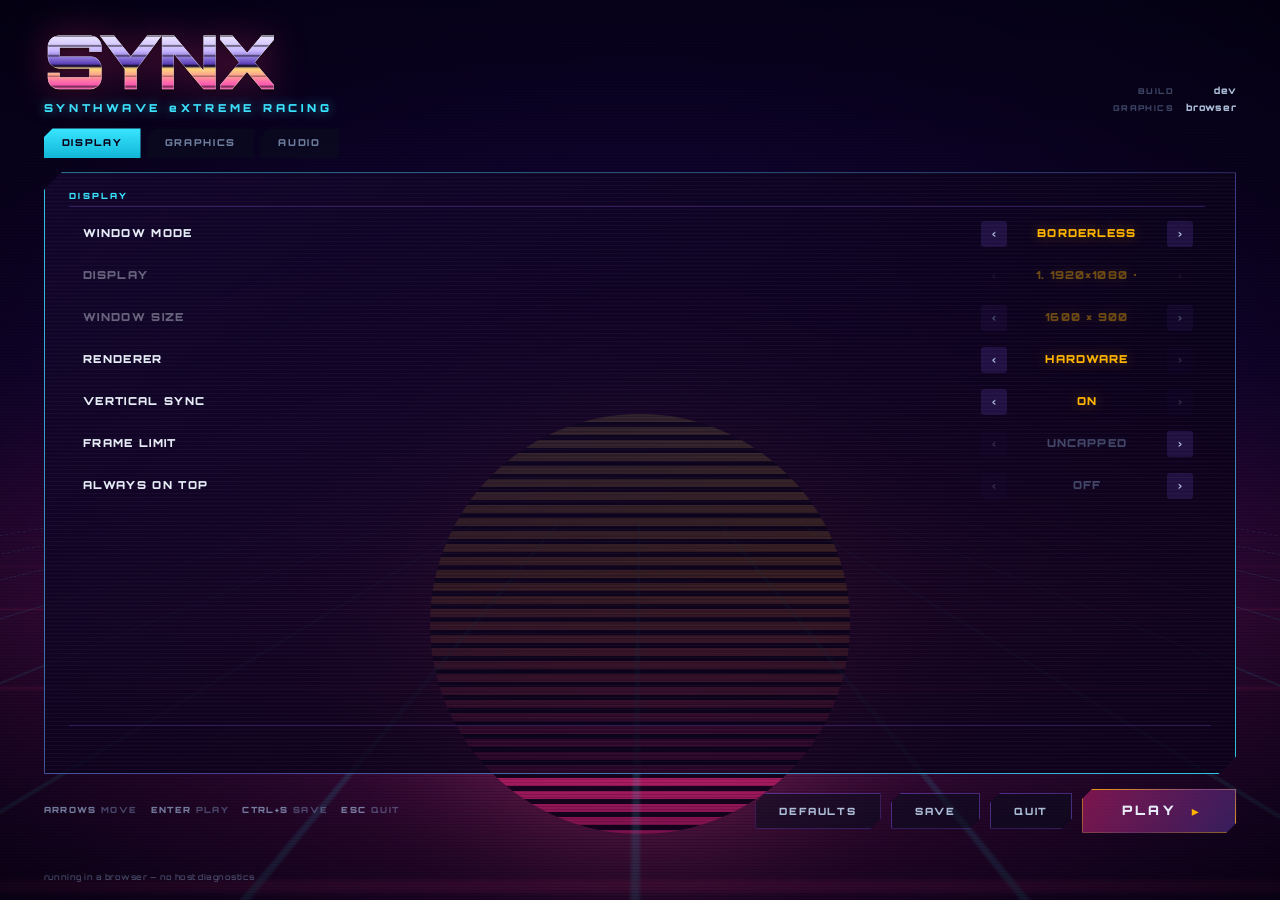
==== web/launcher.html @ 08a73512 "Add launcher HTML file for SYNX game with initial layout and styles" ====
<!DOCTYPE html>
<html lang="en">
<head>
<meta charset="utf-8">
<meta name="viewport" content="width=device-width,initial-scale=1">
<title>SYNX</title>
<!-- The launcher shares the game's fonts and its design tokens, and nothing
     else. style.css is 3,500 lines of in-game interface; loading it here would
     be loading the pause card and the story hub to draw a dialogue. The
     tokens it needs are duplicated at the top of launcher.css, deliberately
     and with a note saying so.

     THE TYPEFACE IS LOCAL. The game installs Orbitron out of the 56 MB asset
     pack at load, which is the right trade for the game and the wrong one for
     a launcher that has to be on screen instantly. The two faces are 35 KB
     between them, so they sit in web/fonts/ and are declared in launcher.css.
     Nothing here touches the network: a desktop game whose settings screen
     needs Google Fonts is a settings screen that does not open on a machine
     with no connection. -->
<link rel="stylesheet" href="css/launcher.css">
<link rel="icon" href="favicon.png">
</head>
<body>
<!-- The sunset behind everything: the game's own horizon, drawn in CSS so the
     launcher costs no GPU context of its own. A launcher that spins up WebGL
     to draw its background is a launcher that fails on exactly the machines
     whose owner came here to switch to the software renderer. -->
<div id="sky" aria-hidden="true">
  <i class="sun"></i>
  <i class="grid"></i>
  <i class="haze"></i>
</div>

<main id="shell">
  <header id="head">
    <div class="brand">
      <h1 class="synx-chrome">SYNX</h1>
      <p class="tag">SYNTHWAVE&nbsp;eXTREME&nbsp;RACING</p>
    </div>
    <div class="build">
      <span>BUILD</span><b id="version">—</b>
      <span>GRAPHICS</span><b id="graphics">—</b>
    </div>
  </header>

  <nav id="tabs" role="tablist" aria-label="Launcher sections"></nav>

  <!-- SHOWN ONLY WHEN SOMETHING IS WRONG.
       A launcher that always carries a diagnostics band trains the player to
       ignore it, and the one time it matters it is furniture. This is hidden
       unless a previous run left a report or this one hit a problem. -->
  <section id="alert" hidden>
    <div class="alert-head">
      <b id="alertTitle">THE LAST RUN DID NOT FINISH</b>
      <span id="alertPath"></span>
    </div>
    <p id="alertBody"></p>
    <div class="alert-acts">
      <button type="button" id="alertOpen" class="ui-btn synx-cut">OPEN THE REPORT</button>
      <button type="button" id="alertDismiss" class="ui-btn synx-cut">DISMISS</button>
    </div>
  </section>

  <section id="panel" class="synx-cut">
    <div id="rows"></div>
    <p id="hint" role="status" aria-live="polite"></p>
  </section>

  <footer id="foot">
    <!-- The left of the footer is a legend, not a control. There is no "skip
         this screen" any more: this IS the graphics screen, the game has no
         other, and a checkbox that hides the only way to reach it is a
         checkbox that strands the player who ticks it. -->
    <p id="legend">
      <b>ARROWS</b> MOVE &nbsp; <b>ENTER</b> PLAY &nbsp; <b>CTRL+S</b> SAVE &nbsp; <b>ESC</b> QUIT
    </p>
    <div class="acts">
      <button type="button" id="reset" class="ui-btn synx-cut">DEFAULTS</button>
      <button type="button" id="save" class="ui-btn synx-cut">SAVE</button>
      <button type="button" id="quit" class="ui-btn synx-cut">QUIT</button>
      <button type="button" id="play" class="ui-btn primary synx-cut">
        <b>PLAY</b><span aria-hidden="true">▸</span>
      </button>
    </div>
  </footer>

  <p id="note"></p>
  <p id="diag"></p>
</main>

<!-- The rows themselves. Shared with the in-game options screen so the two
     cannot disagree about what a setting is called or what it defaults to. -->
<script src="js/settings.js"></script>
<script src="js/launcher.js"></script>
</body>
</html>
---- web/css/launcher.css ----
/* SYNX — the launcher.
 *
 * The screen in front of the game: display, renderer, graphics and audio, set
 * before the window exists because three of them cannot honestly be set after
 * it does (see src-tauri/src/launcher.rs).
 *
 * WHY THIS FILE DUPLICATES THE TOKENS
 *
 * The palette, the type scale and the two motion curves below are copied from
 * css/style.css rather than imported from it. That is deliberate: style.css is
 * three and a half thousand lines of IN-GAME interface - the pause card, the
 * story hub, the multiplayer lobby - and none of it is on this screen. Loading
 * it to draw a dialogue would mean parsing all of it, and the launcher's whole
 * job is to be up instantly on a machine that may be about to tell us it
 * cannot render.
 *
 * The duplication is a dozen custom properties and it is one-directional:
 * style.css is the original, this is the copy, and if they ever disagree the
 * game is right. Anything more than tokens belongs in one file or the other,
 * not both.
 */

/* The typeface, straight off disk. See the note in launcher.html: the game
   installs these from the asset pack, which this screen must not wait for. */
@font-face {
  font-family: "Orbitron";
  font-style: normal;
  font-weight: 600;
  font-display: block;
  src: url("../fonts/Orbitron-600.ttf") format("truetype");
}
@font-face {
  font-family: "Orbitron";
  font-style: normal;
  font-weight: 900;
  font-display: block;
  src: url("../fonts/Orbitron-900.ttf") format("truetype");
}

:root {
  --pink: #ff2e88;
  --cyan: #39e6ff;
  --amber: #ffb400;
  --violet: #8b5cf6;
  --bg: #05000f;

  --ink-key: rgba(238, 246, 255, .96);
  --ink-body: rgba(206, 228, 255, .82);
  --ink-mute: rgba(176, 204, 240, .60);
  --ink-faint: rgba(150, 180, 222, .38);

  /* One curve for what responds to the player, one for what arrives on its
     own, at three speeds. Same values as the game, for the same reason: two
     things appearing side by side at different rates read as one being slow. */
  --ease: cubic-bezier(.22, .72, .18, 1);
  --ease-out: cubic-bezier(.16, .86, .25, 1);
  --t-fast: 120ms;
  --t-base: 200ms;
  --t-slow: 420ms;

  --font: "Orbitron", "Segoe UI", system-ui, -apple-system, sans-serif;
  --glass: rgba(10, 2, 26, .82);
  --glass-hi: rgba(19, 6, 44, .92);
  --cut: 14px;
}

* { box-sizing: border-box; }

html, body {
  margin: 0;
  height: 100%;
  overflow: hidden;
  background: var(--bg);
  color: var(--ink-key);
  font-family: var(--font);
  /* A launcher is a dialogue, not a document. Nothing here is text to select
     and nothing is a drag handle, and a webview that lets you rubber-band a
     selection across a game's front end looks like a web page in a window -
     which is the one impression this screen exists to avoid. */
  user-select: none;
  -webkit-user-select: none;
  cursor: default;
}

/* ------------------------------------------------------------------ sky --
   The game's own horizon, in CSS. See the note in launcher.html: this screen
   must not create a GPU context, because the player who most needs it is the
   one whose driver cannot give them one. */
#sky { position: fixed; inset: 0; overflow: hidden; z-index: 0; }
#sky::before {
  content: "";
  position: absolute;
  inset: 0;
  background:
    radial-gradient(120% 88% at 50% 78%, rgba(255, 46, 136, .20), transparent 60%),
    linear-gradient(180deg, #0a0326 0%, #17053a 42%, #3d0b47 68%, #120329 100%);
}
#sky .sun {
  position: absolute;
  left: 50%;
  top: 46%;
  width: min(52vh, 420px);
  aspect-ratio: 1;
  margin-left: calc(min(52vh, 420px) / -2);
  border-radius: 50%;
  background:
    repeating-linear-gradient(180deg, transparent 0 8px, rgba(10, 2, 26, .92) 8px 13px),
    linear-gradient(180deg, #ffd977 0%, #ff9a3c 38%, #ff2e88 78%, #b3186b 100%);
  filter: blur(.3px) drop-shadow(0 0 70px rgba(255, 90, 150, .42));
  opacity: .92;
}
/* The deck. A perspective grid rather than a flat one - the horizon is the
   subject of the whole game and a square grid says "web page". */
#sky .grid {
  position: absolute;
  left: -50%;
  right: -50%;
  top: 58%;
  bottom: -20%;
  background:
    repeating-linear-gradient(90deg, transparent 0 78px, rgba(57, 230, 255, .30) 78px 80px),
    repeating-linear-gradient(0deg, transparent 0 54px, rgba(255, 46, 136, .26) 54px 56px);
  transform: perspective(340px) rotateX(74deg);
  transform-origin: 50% 0;
  opacity: .55;
  animation: deck 3.4s linear infinite;
}
@keyframes deck { to { background-position: 0 56px, 0 56px; } }
#sky .haze {
  position: absolute;
  inset: 0;
  background:
    repeating-linear-gradient(0deg, rgba(0, 0, 0, .17) 0 1px, transparent 1px 3px),
    radial-gradient(ellipse at 50% 50%, transparent 34%, rgba(2, 0, 10, .70) 100%);
}
@media (prefers-reduced-motion: reduce) {
  #sky .grid { animation: none; }
}

/* ---------------------------------------------------------------- shell -- */
#shell {
  position: relative;
  z-index: 1;
  display: grid;
  grid-template-rows: auto auto minmax(0, 1fr) auto auto;
  gap: clamp(10px, 1.6vh, 18px);
  height: 100%;
  padding: clamp(18px, 3vh, 30px) clamp(22px, 3.4vw, 44px) clamp(14px, 2vh, 22px);
  /* The whole screen arrives once, on the game's slow curve, rather than each
     band animating separately - four staggered entrances for a dialogue is
     the interface drawing attention to itself. */
  animation: shell-in var(--t-slow) var(--ease-out) both;
}
@keyframes shell-in {
  from { opacity: 0; transform: translateY(10px); }
  to   { opacity: 1; transform: none; }
}

/* ----------------------------------------------------------------- head -- */
#head { display: flex; align-items: flex-end; justify-content: space-between; gap: 24px; }
.brand h1 {
  margin: 0;
  font: 900 clamp(38px, 6.2vw, 74px)/.92 var(--font);
  letter-spacing: -.045em;
}
/* Lifted verbatim from the game's title treatment so the two screens are
   plainly the same product. */
.synx-chrome {
  background:
    repeating-linear-gradient(0deg, transparent 0 .112em, rgba(0,0,0,.46) .112em .136em),
    linear-gradient(180deg, #ffffff 0%, #c8b8ff 30%, #5b3fb8 47%, #2a1650 50%, #ffd977 53%, #ff5fb0 72%, #7a1f6b 100%);
  background-size: 100% 1.06em;
  background-repeat: repeat;
  -webkit-background-clip: text;
  background-clip: text;
  color: transparent;
  -webkit-text-stroke: .5px rgba(255,255,255,.55);
  filter: drop-shadow(0 0 18px rgba(255,46,136,.34)) drop-shadow(0 2px 0 rgba(0,0,0,.8));
}
.tag {
  margin: 8px 0 0;
  color: var(--cyan);
  font: 800 clamp(8px, .95vw, 11px)/1 var(--font);
  letter-spacing: .34em;
  text-shadow: 0 0 12px rgba(57, 230, 255, .55);
}
.build {
  display: grid;
  grid-template-columns: auto auto;
  gap: 3px 12px;
  text-align: right;
  align-items: baseline;
}
.build span { color: var(--ink-faint); font: 700 8px/1.5 var(--font); letter-spacing: .18em; }
.build b { color: var(--ink-body); font: 700 9.5px/1.5 var(--font); letter-spacing: .08em; }

/* ----------------------------------------------------------------- tabs -- */
#tabs { display: flex; gap: 6px; flex-wrap: wrap; }
.tab {
  appearance: none;
  border: 0;
  padding: 10px 18px;
  background: rgba(10, 14, 30, .5);
  color: var(--ink-mute);
  font: 900 9.5px/1 var(--font);
  letter-spacing: .18em;
  cursor: pointer;
  clip-path: polygon(9px 0, 100% 0, 100% 100%, 0 100%, 0 9px);
  transition: color var(--t-fast) var(--ease), background var(--t-fast) var(--ease);
}
.tab:hover { color: var(--ink-body); background: rgba(57, 230, 255, .08); }
.tab[aria-selected="true"] {
  color: #0a0018;
  background: linear-gradient(180deg, var(--cyan), #12b6d8);
  text-shadow: none;
}
.tab:focus-visible { outline: 2px solid var(--amber); outline-offset: 2px; }

/* ---------------------------------------------------------------- panel -- */
.synx-cut {
  position: relative;
  background:
    repeating-linear-gradient(0deg, rgba(255,255,255,.030) 0 1px, transparent 1px 4px),
    linear-gradient(150deg, var(--glass-hi), var(--glass) 62%);
  clip-path: polygon(var(--cut) 0, 100% 0, 100% calc(100% - var(--cut)), calc(100% - var(--cut)) 100%, 0 100%, 0 var(--cut));
}
.synx-cut::before {
  content: "";
  position: absolute;
  inset: 0;
  z-index: 0;
  pointer-events: none;
  padding: 1px;
  background: linear-gradient(150deg, var(--edge, var(--cyan)), rgba(139,92,246,.42) 55%, var(--edge, var(--cyan)));
  clip-path: polygon(var(--cut) 0, 100% 0, 100% calc(100% - var(--cut)), calc(100% - var(--cut)) 100%, 0 100%, 0 var(--cut));
  mask: linear-gradient(#000 0 0) content-box, linear-gradient(#000 0 0);
  mask-composite: exclude;
  -webkit-mask: linear-gradient(#000 0 0) content-box, linear-gradient(#000 0 0);
  -webkit-mask-composite: xor;
  filter: drop-shadow(0 0 7px var(--edge, var(--cyan)));
  opacity: .86;
}

#panel {
  display: grid;
  grid-template-rows: minmax(0, 1fr) auto;
  min-height: 0;
  padding: clamp(14px, 2.2vh, 22px) clamp(16px, 2vw, 26px);
  --cut: 18px;
}
#rows {
  overflow-y: auto;
  min-height: 0;
  padding-right: 6px;
  scrollbar-width: thin;
  scrollbar-color: var(--violet) transparent;
}
#rows::-webkit-scrollbar { width: 8px; }
#rows::-webkit-scrollbar-track { background: rgba(139,92,246,.10); border-radius: 4px; }
#rows::-webkit-scrollbar-thumb { background: rgba(139,92,246,.62); border-radius: 4px; }
#rows::-webkit-scrollbar-thumb:hover { background: var(--cyan); }

/* A group header, so a column of fourteen rows is a screen to be used rather
   than a list to be read. */
.grp {
  display: block;
  margin: 14px 0 6px;
  padding-bottom: 5px;
  border-bottom: 1px solid rgba(139, 92, 246, .28);
  color: var(--cyan);
  font: 800 8.5px/1 var(--font);
  letter-spacing: .26em;
}
.grp:first-child { margin-top: 0; }

/* ----------------------------------------------------------------- rows -- */
.row {
  display: grid;
  grid-template-columns: minmax(0, 1fr) auto;
  align-items: center;
  gap: 16px;
  width: 100%;
  /* Tight, because the graphics page is twelve rows and a launcher that
     scrolls to reach the preset is a launcher that hides it. */
  padding: 8px 12px;
  border: 0;
  background: transparent;
  color: inherit;
  text-align: left;
  font: inherit;
  cursor: pointer;
  border-left: 2px solid transparent;
  transition: background var(--t-fast) var(--ease), border-color var(--t-fast) var(--ease);
}
.row:hover, .row.on {
  background: linear-gradient(90deg, rgba(57, 230, 255, .10), transparent 72%);
  border-left-color: var(--cyan);
}
.row:focus-visible { outline: 0; background: linear-gradient(90deg, rgba(255,180,0,.12), transparent 72%); border-left-color: var(--amber); }
.row .lbl { display: block; color: var(--ink-key); font: 700 11px/1.25 var(--font); letter-spacing: .12em; }
.row .sub { display: block; margin-top: 4px; color: var(--ink-faint); font: 500 9px/1.35 var(--font); letter-spacing: .04em; }

/* The value, and the two arrows that change it. The arrows are real buttons
   rather than decoration on a click-anywhere row: a value with two directions
   needs two targets, and a row that only cycles forward makes the last option
   eleven clicks away from the first. */
.val { display: flex; align-items: center; gap: 4px; }
.val button {
  appearance: none;
  width: 26px;
  height: 26px;
  border: 0;
  background: rgba(139, 92, 246, .16);
  color: var(--ink-body);
  font: 700 12px/1 var(--font);
  cursor: pointer;
  border-radius: 3px;
  transition: background var(--t-fast) var(--ease), color var(--t-fast) var(--ease);
}
.val button:hover { background: var(--cyan); color: #06121a; }
.val button:disabled { opacity: .22; cursor: default; background: rgba(139,92,246,.10); }
.val button:focus-visible { outline: 2px solid var(--amber); outline-offset: 1px; }
.val .txt {
  min-width: 152px;
  text-align: center;
  color: var(--amber);
  font: 900 11px/1 var(--font);
  letter-spacing: .1em;
  text-shadow: 0 0 14px rgba(255, 180, 0, .40);
}
.row.is-off .val .txt { color: var(--ink-faint); text-shadow: none; }

/* A row that cannot be used right now - the window size while BORDERLESS is
   selected - is shown and disabled rather than hidden. A control that vanishes
   makes the player wonder what they did; one that greys out and says why is
   answering the question before it is asked. */
.row.dim { opacity: .40; pointer-events: none; }

/* ---------------------------------------------------------------- hint --- */
#hint {
  margin: 12px 0 0;
  padding-top: 11px;
  border-top: 1px solid rgba(139, 92, 246, .24);
  min-height: 2.9em;
  color: var(--ink-mute);
  font: 500 10px/1.5 var(--font);
  letter-spacing: .03em;
}

/* ---------------------------------------------------------------- foot --- */
#foot { display: flex; align-items: center; justify-content: space-between; gap: 20px; flex-wrap: wrap; }
/* The footer legend. A line of keys, not a control - see launcher.html. */
#legend { margin: 0; color: var(--ink-faint); font: 700 8.5px/1.5 var(--font); letter-spacing: .16em; }
#legend b { color: var(--ink-mute); font-weight: 900; }

.acts { display: flex; gap: 10px; align-items: center; }
.ui-btn {
  appearance: none;
  border: 0;
  padding: 13px 24px;
  --cut: 10px;
  --edge: rgba(139, 92, 246, .5);
  background: rgba(10, 14, 30, .55);
  color: var(--ink-body);
  font: 900 10px/1 var(--font);
  letter-spacing: .18em;
  cursor: pointer;
  transition: color var(--t-fast) var(--ease), background var(--t-fast) var(--ease), box-shadow var(--t-fast) var(--ease);
}
.ui-btn:hover, .ui-btn:focus-visible {
  --edge: var(--cyan);
  background: rgba(57, 230, 255, .10);
  color: var(--ink-key);
  box-shadow: 0 0 22px rgba(57, 230, 255, .18);
  outline: none;
}
/* PLAY is the only thing on this screen anyone came here to press. */
.ui-btn.primary {
  --edge: var(--pink);
  display: inline-flex;
  align-items: center;
  gap: 12px;
  padding: 15px 40px;
  background: linear-gradient(120deg, rgba(255, 46, 136, .26), rgba(139, 92, 246, .20));
  color: var(--ink-key);
}
.ui-btn.primary b { font: 900 13px/1 var(--font); letter-spacing: .24em; }
.ui-btn.primary span { color: var(--amber); font-size: 14px; transition: transform var(--t-fast) var(--ease); }
.ui-btn.primary:hover, .ui-btn.primary:focus-visible {
  --edge: var(--amber);
  background: linear-gradient(120deg, rgba(255, 46, 136, .42), rgba(139, 92, 246, .30));
  box-shadow: 0 0 34px rgba(255, 46, 136, .34);
}
/* The arrow moves, not the button: a control that jumps under the cursor is a
   control that gets mis-clicked. */
.ui-btn.primary:hover span, .ui-btn.primary:focus-visible span { transform: translateX(4px); }
.ui-btn[disabled] { opacity: .45; pointer-events: none; }

#note {
  margin: 0;
  min-height: 1.2em;
  color: var(--amber);
  font: 700 8.5px/1.3 var(--font);
  letter-spacing: .12em;
}
#note.err { color: #ff5a78; }

@media (max-width: 940px) {
  .build { display: none; }
  .val .txt { min-width: 116px; }
}

/* --------------------------------------------------------------- alert ----
   The band that appears when a previous run left a report behind, or this one
   could not do something it needed to.

   It is HIDDEN by default and that is the whole design: a diagnostics panel
   that is always on screen is a panel the player stops reading, so the one
   time it carries the answer it has already been trained away. It appears
   only when there is something to say. */
#alert {
  padding: 12px 16px;
  background: linear-gradient(150deg, rgba(60, 8, 20, .92), rgba(30, 4, 12, .88));
  box-shadow: inset 0 0 0 1px rgba(255, 90, 120, .55);
  clip-path: polygon(10px 0, 100% 0, 100% calc(100% - 10px), calc(100% - 10px) 100%, 0 100%, 0 10px);
  animation: shell-in var(--t-base) var(--ease-out) both;
}
.alert-head { display: flex; align-items: baseline; justify-content: space-between; gap: 16px; }
.alert-head b {
  color: #ff8ba0;
  font: 900 10px/1.3 var(--font);
  letter-spacing: .18em;
}
/* The path is the single most useful thing on this band, so it is selectable
   even though nothing else on the screen is - a player asked for their log is
   a player who needs to copy where it is. */
#alertPath {
  color: var(--ink-mute);
  font: 500 9px/1.3 var(--font);
  user-select: text;
  -webkit-user-select: text;
  cursor: text;
  text-align: right;
  word-break: break-all;
}
#alert p {
  margin: 8px 0 10px;
  color: var(--ink-body);
  font: 500 10px/1.5 var(--font);
}
.alert-acts { display: flex; gap: 8px; }
.alert-acts .ui-btn { padding: 8px 16px; font-size: 8.5px; --edge: rgba(255, 90, 120, .6); }

/* The one-line machine summary under the footer. Always present, because it
   costs a line and it is the first question anyone asks about a bug report. */
#diag {
  margin: 0;
  min-height: 1.1em;
  color: var(--ink-faint);
  font: 500 8px/1.3 var(--font);
  letter-spacing: .06em;
  user-select: text;
  -webkit-user-select: text;
}
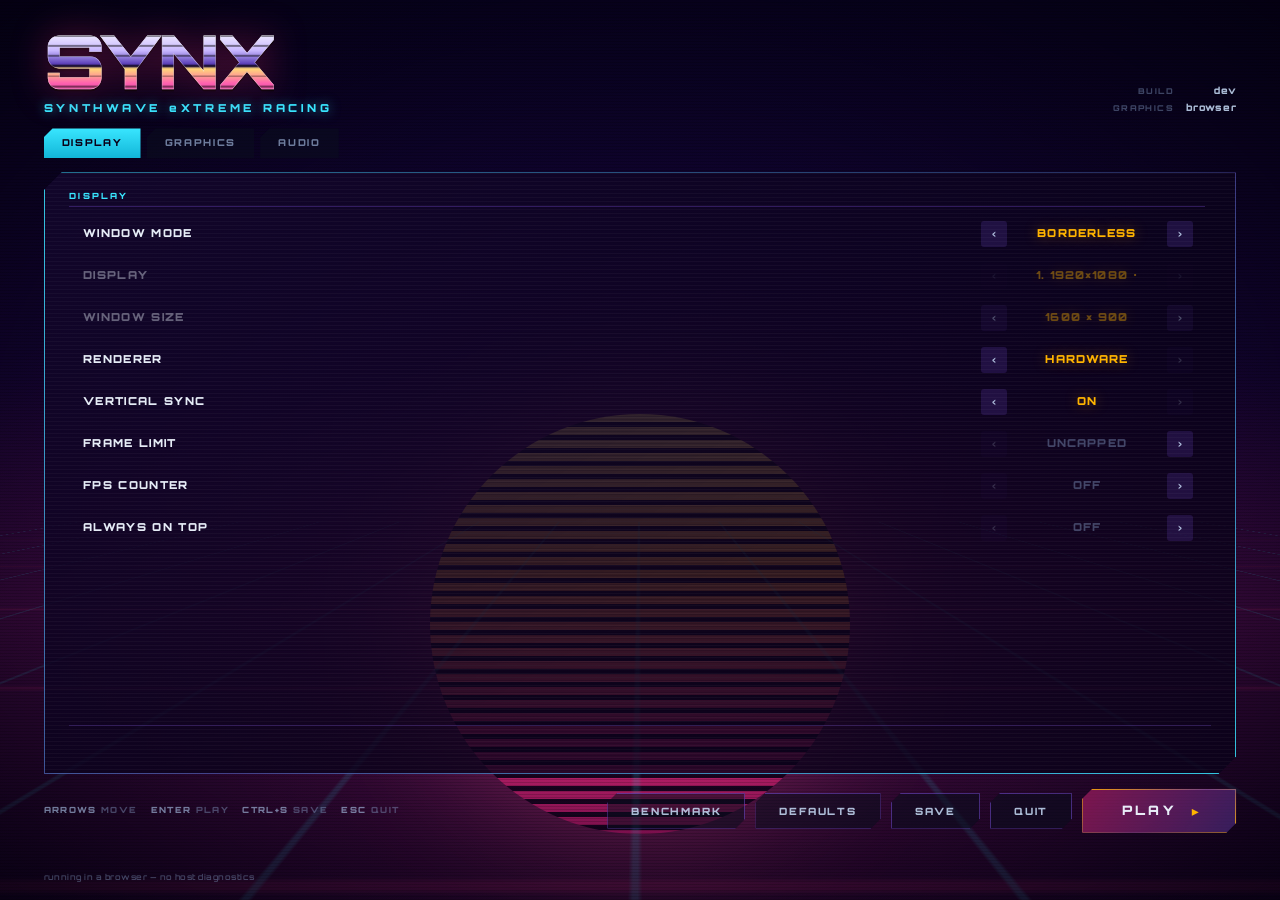
==== commit 373328a0: "Add benchmark and intro sequences for SYNX" ====
--- a/web/launcher.html
+++ b/web/launcher.html
@@ -21,6 +21,28 @@
 <link rel="icon" href="favicon.png">
 </head>
 <body>
+<!-- THE CARD THAT IS ON SCREEN BEFORE ANYTHING ELSE IS.
+
+     The window opens, and then for a second or two nothing in it answers:
+     the launcher is asking the host for the monitor list, the save file and
+     the graphics description, and one of those costs a subprocess - which is
+     the console window that flashes past on Windows. Until all of it comes
+     back there is a settings screen on screen that does not respond to being
+     clicked, which reads exactly like a game that has hung on startup.
+
+     So the first thing painted is this, and it says what is happening. It is
+     in the MARKUP rather than built by script on purpose: script that builds
+     a loading screen runs after the parser has already had its chance to
+     show one, which is the wrong way round. -->
+<div id="boot" aria-hidden="true">
+  <div class="boot-card">
+    <img class="boot-mark" src="favicon.png" alt="" width="72" height="72">
+    <div class="boot-name">SYNX</div>
+    <div class="boot-sub">SYNTHWAVE eXTREME RACING</div>
+    <div class="boot-bar"><i></i></div>
+    <p class="boot-line" id="bootLine">READING THIS MACHINE</p>
+  </div>
+</div>
 <!-- The sunset behind everything: the game's own horizon, drawn in CSS so the
      launcher costs no GPU context of its own. A launcher that spins up WebGL
      to draw its background is a launcher that fails on exactly the machines
@@ -75,6 +97,11 @@
       <b>ARROWS</b> MOVE &nbsp; <b>ENTER</b> PLAY &nbsp; <b>CTRL+S</b> SAVE &nbsp; <b>ESC</b> QUIT
     </p>
     <div class="acts">
+      <!-- The benchmark measures this machine and picks a preset from what it
+           found, rather than from what the numbers look like they should mean.
+           It launches the game, runs a fixed pass at each preset, and what it
+           measured is applied here the next time this screen opens. -->
+      <button type="button" id="bench" class="ui-btn synx-cut">BENCHMARK</button>
       <button type="button" id="reset" class="ui-btn synx-cut">DEFAULTS</button>
       <button type="button" id="save" class="ui-btn synx-cut">SAVE</button>
       <button type="button" id="quit" class="ui-btn synx-cut">QUIT</button>
--- a/web/css/launcher.css
+++ b/web/css/launcher.css
@@ -255,10 +255,11 @@
   scrollbar-width: thin;
   scrollbar-color: var(--violet) transparent;
 }
-#rows::-webkit-scrollbar { width: 8px; }
-#rows::-webkit-scrollbar-track { background: rgba(139,92,246,.10); border-radius: 4px; }
-#rows::-webkit-scrollbar-thumb { background: rgba(139,92,246,.62); border-radius: 4px; }
-#rows::-webkit-scrollbar-thumb:hover { background: var(--cyan); }
+/* The same bar the game uses, on the same kind of list. See style.css. */
+#rows::-webkit-scrollbar { width: 10px; }
+#rows::-webkit-scrollbar-track { background: rgba(139,92,246,.07); box-shadow: inset 1px 0 0 rgba(139,92,246,.16); }
+#rows::-webkit-scrollbar-thumb { background: linear-gradient(180deg, rgba(57,230,255,.85), rgba(139,92,246,.85) 55%, rgba(255,46,136,.75)); box-shadow: inset 0 0 0 1px rgba(0,0,0,.55), 0 0 10px rgba(57,230,255,.28); }
+#rows::-webkit-scrollbar-thumb:hover { background: linear-gradient(180deg, var(--cyan), rgba(139,92,246,1) 55%, var(--pink)); }
 
 /* A group header, so a column of fourteen rows is a screen to be used rather
    than a list to be read. */
@@ -462,3 +463,117 @@
   user-select: text;
   -webkit-user-select: text;
 }
+
+/* ============================================================ THE CARD ====
+   What is on screen before the launcher can answer for itself.
+
+   The window opens and then spends a second or two asking the host for the
+   monitor list, the save and the graphics description - one of which costs a
+   subprocess, which is the console window that flashes past on Windows. A
+   settings screen that is on screen and does not respond to a click reads as a
+   game that has hung, so it is covered until it can.
+
+   It is minimal on purpose. This is the first thing anybody sees of SYNX, it
+   is up for about a second, and a splash that tries to be a title sequence in
+   that time is a splash nobody has finished looking at. A mark, a name, and a
+   line saying what is happening. */
+
+#boot {
+  position: fixed;
+  inset: 0;
+  z-index: 9500;
+  display: grid;
+  place-items: center;
+  background:
+    radial-gradient(120% 90% at 50% 38%, rgba(38, 8, 74, .75), transparent 70%),
+    #05000e;
+  opacity: 1;
+  transition: opacity 460ms cubic-bezier(.4, 0, .2, 1);
+}
+#boot.gone { opacity: 0; pointer-events: none; }
+
+.boot-card {
+  display: grid;
+  justify-items: center;
+  gap: 14px;
+  text-align: center;
+  animation: bootIn 460ms cubic-bezier(.2, .8, .3, 1) both;
+}
+@keyframes bootIn {
+  from { opacity: 0; transform: translateY(8px); }
+  to   { opacity: 1; transform: none; }
+}
+
+.boot-mark {
+  width: 72px;
+  height: 72px;
+  image-rendering: auto;
+  /* The glow is a drop-shadow on the mark rather than a box behind it, so a
+     transparent icon does not sit on a visible plate. */
+  filter: drop-shadow(0 0 14px rgba(57, 230, 255, .55))
+          drop-shadow(0 0 40px rgba(139, 92, 246, .35));
+}
+
+.boot-name {
+  font-size: clamp(30px, 6vw, 52px);
+  font-weight: 900;
+  letter-spacing: .3em;
+  /* The indent cancels the trailing letter-space, or a letter-spaced word
+     sits visibly off-centre by half a space. */
+  text-indent: .3em;
+  line-height: 1;
+  color: #fff;
+  /* A hard two-pixel chroma either side and a glow behind - never a blur on
+     the glyphs themselves. Type that blurs while it animates photographs as a
+     rendering fault, which is not the first impression to make. */
+  text-shadow:
+    -2px 0 0 rgba(255, 46, 136, .85),
+     2px 0 0 rgba(57, 230, 255, .85),
+     0 0 34px rgba(57, 230, 255, .30);
+}
+
+.boot-sub {
+  font-size: 10px;
+  font-weight: 700;
+  letter-spacing: .42em;
+  text-indent: .42em;
+  color: rgba(150, 180, 222, .55);
+}
+
+/* An indeterminate sweep, not a percentage. Nothing here knows how long the
+   host will take, and a progress bar that guesses is a progress bar that
+   lies. 1.4s per pass is well under 3 Hz. */
+.boot-bar {
+  position: relative;
+  width: min(220px, 44vw);
+  height: 2px;
+  margin-top: 6px;
+  overflow: hidden;
+  background: rgba(139, 92, 246, .18);
+}
+.boot-bar i {
+  position: absolute;
+  inset: 0 auto 0 0;
+  width: 38%;
+  background: linear-gradient(90deg, transparent, #39e6ff, #ff2e88, transparent);
+  animation: bootSweep 1.4s ease-in-out infinite;
+}
+@keyframes bootSweep {
+  from { transform: translateX(-110%); }
+  to   { transform: translateX(370%); }
+}
+
+.boot-line {
+  margin: 0;
+  min-height: 1.2em;
+  font-size: 9px;
+  font-weight: 600;
+  letter-spacing: .28em;
+  text-indent: .28em;
+  color: rgba(150, 180, 222, .38);
+}
+
+@media (prefers-reduced-motion: reduce) {
+  #boot, .boot-card, .boot-bar i { animation: none !important; transition: none !important; }
+  .boot-bar i { transform: none; width: 100%; opacity: .5; }
+}
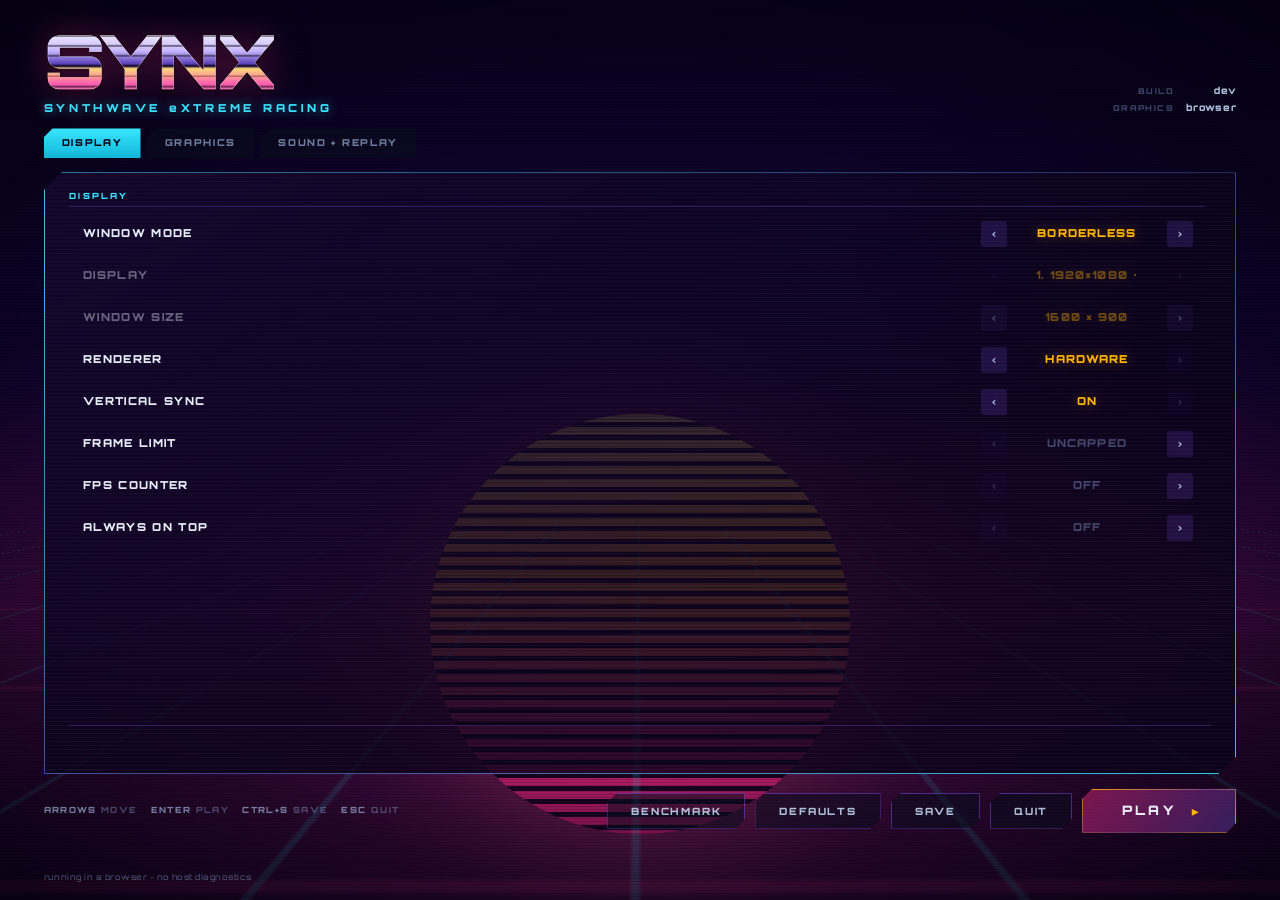
==== commit 4c3b97ab: "Refactor settings, story, and wasm files to standardize comment formatting and improve readability" ====
--- a/web/launcher.html
+++ b/web/launcher.html
@@ -60,8 +60,8 @@
       <p class="tag">SYNTHWAVE&nbsp;eXTREME&nbsp;RACING</p>
     </div>
     <div class="build">
-      <span>BUILD</span><b id="version">—</b>
-      <span>GRAPHICS</span><b id="graphics">—</b>
+      <span>BUILD</span><b id="version">-</b>
+      <span>GRAPHICS</span><b id="graphics">-</b>
     </div>
   </header>
 
--- a/web/css/launcher.css
+++ b/web/css/launcher.css
@@ -1,4 +1,4 @@
-/* SYNX — the launcher.
+/* SYNX - the launcher.
  *
  * The screen in front of the game: display, renderer, graphics and audio, set
  * before the window exists because three of them cannot honestly be set after
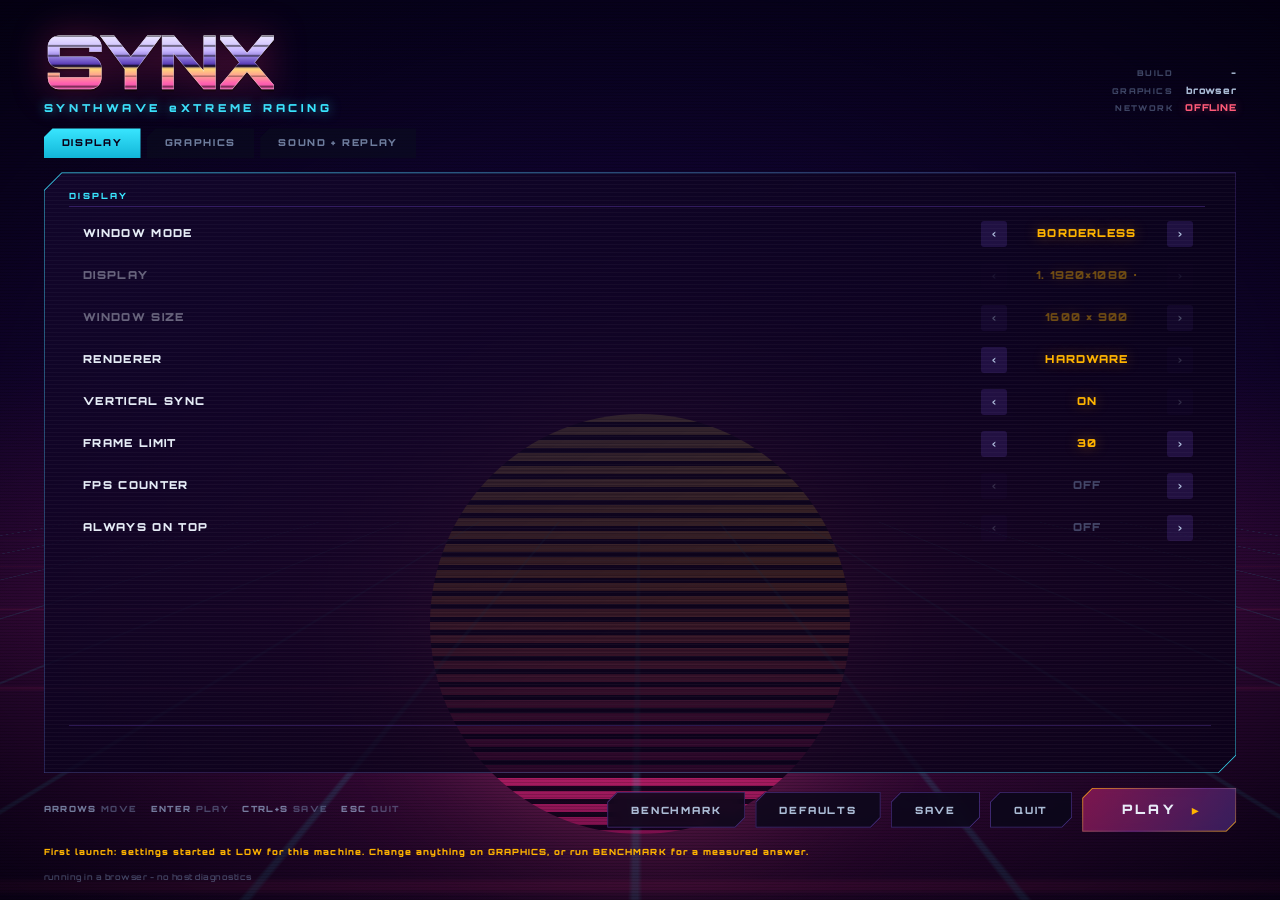
==== commit b577d128: "Refactor code structure for improved readability and maintainability" ====
--- a/web/launcher.html
+++ b/web/launcher.html
@@ -14,9 +14,11 @@
      pack at load, which is the right trade for the game and the wrong one for
      a launcher that has to be on screen instantly. The two faces are 35 KB
      between them, so they sit in web/fonts/ and are declared in launcher.css.
-     Nothing here touches the network: a desktop game whose settings screen
+     Nothing here NEEDS the network: a desktop game whose settings screen
      needs Google Fonts is a settings screen that does not open on a machine
-     with no connection. -->
+     with no connection. The one thing that uses it - the network row and the
+     update notice - starts after the screen is up and says nothing when
+     there is nothing to say. -->
 <link rel="stylesheet" href="css/launcher.css">
 <link rel="icon" href="favicon.png">
 </head>
@@ -62,8 +64,26 @@
     <div class="build">
       <span>BUILD</span><b id="version">-</b>
       <span>GRAPHICS</span><b id="graphics">-</b>
+      <!-- Whether the internet can be reached, proven rather than assumed -
+           see js/connectivity.js. Multiplayer is the one mode that needs it. -->
+      <span>NETWORK</span><b id="network" data-state="unknown">CHECKING</b>
     </div>
   </header>
+
+  <!-- THE UPDATE NOTICE. Hidden unless this build is behind the newest release
+       (js/updater.js), and never shown at all without a connection to find
+       that out with. It floats in the top corner rather than taking a band of
+       the screen: a player who does not care can ignore it without anything
+       having moved under the cursor. GET IT opens the SYNX site's download
+       section in a window of its own - see open_site in src-tauri. -->
+  <aside id="update" class="synx-cut" hidden role="status" aria-live="polite">
+    <div class="up-text">
+      <b>UPDATE AVAILABLE</b>
+      <span><i id="updateFrom">-</i><em aria-hidden="true">▸</em><i id="updateTo">-</i></span>
+    </div>
+    <button type="button" id="updateGet" class="ui-btn synx-cut">GET IT</button>
+    <button type="button" id="updateClose" class="up-x" aria-label="Dismiss the update notice">×</button>
+  </aside>
 
   <nav id="tabs" role="tablist" aria-label="Launcher sections"></nav>
 
@@ -118,6 +138,10 @@
 <!-- The rows themselves. Shared with the in-game options screen so the two
      cannot disagree about what a setting is called or what it defaults to. -->
 <script src="js/settings.js"></script>
+<!-- The network, and whether this build is the newest. Both are started by
+     launcher.js only after the screen is up: nothing here may delay it. -->
+<script src="js/connectivity.js"></script>
+<script src="js/updater.js"></script>
 <script src="js/launcher.js"></script>
 </body>
 </html>
--- a/web/css/launcher.css
+++ b/web/css/launcher.css
@@ -193,6 +193,79 @@
 }
 .build span { color: var(--ink-faint); font: 700 8px/1.5 var(--font); letter-spacing: .18em; }
 .build b { color: var(--ink-body); font: 700 9.5px/1.5 var(--font); letter-spacing: .08em; }
+/* What the connectivity monitor last proved. Faint while it is still asking,
+   so "checking" never reads as an answer. */
+#network { transition: color var(--t-base) var(--ease); }
+#network[data-state="unknown"] { color: var(--ink-faint); }
+#network[data-state="online"] { color: var(--cyan); text-shadow: 0 0 10px rgba(57, 230, 255, .45); }
+#network[data-state="offline"] { color: #ff5a78; text-shadow: 0 0 10px rgba(255, 90, 120, .4); }
+
+/* --------------------------------------------------------------- update --
+   The notice for a build that is behind the newest release. Fixed in the top
+   corner, over the sky and clear of the header's build block, so appearing
+   moves nothing on the screen. Same glass and cut as the panel, lit in the
+   PLAY button's colours: it is the one other thing here worth pressing. */
+#update {
+  position: fixed;
+  /* Slim, and high in the corner: the header's build block starts about
+     fifty pixels down, and the notice has to clear it with room to spare. */
+  top: 9px;
+  right: 16px;
+  z-index: 5;
+  display: flex;
+  align-items: center;
+  gap: 10px;
+  padding: 5px 6px 5px 14px;
+  --cut: 10px;
+  --edge: rgba(255, 46, 136, .65);
+  box-shadow: 0 0 26px rgba(255, 46, 136, .22);
+  animation: update-in var(--t-slow) var(--ease-out) both;
+}
+#update[hidden] { display: none; }
+@keyframes update-in {
+  from { opacity: 0; transform: translateY(-8px); }
+  to   { opacity: 1; transform: none; }
+}
+.up-text { display: grid; gap: 3px; position: relative; z-index: 1; }
+.up-text b {
+  color: var(--pink);
+  font: 900 8.5px/1 var(--font);
+  letter-spacing: .24em;
+  text-shadow: 0 0 10px rgba(255, 46, 136, .55);
+}
+.up-text span { display: flex; align-items: center; gap: 7px; color: var(--ink-mute); font: 700 9.5px/1 var(--font); letter-spacing: .08em; }
+.up-text i { font-style: normal; }
+.up-text i + em + i { color: var(--ink-key); }
+.up-text em { color: var(--amber); font-style: normal; font-size: 9px; }
+#update .ui-btn {
+  position: relative;
+  z-index: 1;
+  padding: 7px 12px;
+  font-size: 8.5px;
+  --cut: 8px;
+  --edge: var(--amber);
+  background: linear-gradient(120deg, rgba(255, 46, 136, .30), rgba(139, 92, 246, .22));
+  color: var(--ink-key);
+}
+#update .ui-btn:hover, #update .ui-btn:focus-visible { background: linear-gradient(120deg, rgba(255, 46, 136, .46), rgba(139, 92, 246, .32)); }
+.up-x {
+  position: relative;
+  z-index: 1;
+  appearance: none;
+  border: 0;
+  width: 22px;
+  height: 22px;
+  padding: 0;
+  background: none;
+  color: var(--ink-faint);
+  font: 700 15px/1 var(--font);
+  cursor: pointer;
+  transition: color var(--t-fast) var(--ease);
+}
+.up-x:hover, .up-x:focus-visible { color: var(--ink-key); outline: none; }
+@media (prefers-reduced-motion: reduce) {
+  #update { animation: none; }
+}
 
 /* ----------------------------------------------------------------- tabs -- */
 #tabs { display: flex; gap: 6px; flex-wrap: wrap; }
@@ -224,20 +297,27 @@
     linear-gradient(150deg, var(--glass-hi), var(--glass) 62%);
   clip-path: polygon(var(--cut) 0, 100% 0, 100% calc(100% - var(--cut)), calc(100% - var(--cut)) 100%, 0 100%, 0 var(--cut));
 }
+/* THE EDGE FOLLOWS THE CUT. It was a rectangular one-pixel ring - a mask of
+   the padding box XOR the content box - clipped to the cut shape afterwards,
+   so at the two cut corners the ring was simply cut off: two straight edges
+   ending in mid-air and no diagonal between them. Side by side on the button
+   row that read as two boxes out of register, one drawn over the other.
+   The ring is the cut shape with the same shape inset by a pixel taken out
+   of it (even-odd), so all six edges are lit, diagonals included. */
 .synx-cut::before {
   content: "";
   position: absolute;
   inset: 0;
   z-index: 0;
   pointer-events: none;
-  padding: 1px;
+  --w: 1px;
+  --d: calc(var(--cut) + var(--w) * .414);
   background: linear-gradient(150deg, var(--edge, var(--cyan)), rgba(139,92,246,.42) 55%, var(--edge, var(--cyan)));
-  clip-path: polygon(var(--cut) 0, 100% 0, 100% calc(100% - var(--cut)), calc(100% - var(--cut)) 100%, 0 100%, 0 var(--cut));
-  mask: linear-gradient(#000 0 0) content-box, linear-gradient(#000 0 0);
-  mask-composite: exclude;
-  -webkit-mask: linear-gradient(#000 0 0) content-box, linear-gradient(#000 0 0);
-  -webkit-mask-composite: xor;
-  filter: drop-shadow(0 0 7px var(--edge, var(--cyan)));
+  clip-path: polygon(evenodd,
+    var(--cut) 0, 100% 0, 100% calc(100% - var(--cut)), calc(100% - var(--cut)) 100%, 0 100%, 0 var(--cut), var(--cut) 0,
+    var(--d) var(--w), var(--w) var(--d), var(--w) calc(100% - var(--w)),
+    calc(100% - var(--d)) calc(100% - var(--w)), calc(100% - var(--w)) calc(100% - var(--d)),
+    calc(100% - var(--w)) var(--w), var(--d) var(--w));
   opacity: .86;
 }
 
@@ -361,7 +441,11 @@
   padding: 13px 24px;
   --cut: 10px;
   --edge: rgba(139, 92, 246, .5);
-  background: rgba(10, 14, 30, .55);
+  /* Near-opaque glass. At .55 the sun's bands ran straight through BENCHMARK
+     and DEFAULTS in hot pink, so the row read as stripes with words on them. */
+  background: rgba(10, 8, 26, .84);
+  -webkit-backdrop-filter: blur(6px);
+  backdrop-filter: blur(6px);
   color: var(--ink-body);
   font: 900 10px/1 var(--font);
   letter-spacing: .18em;
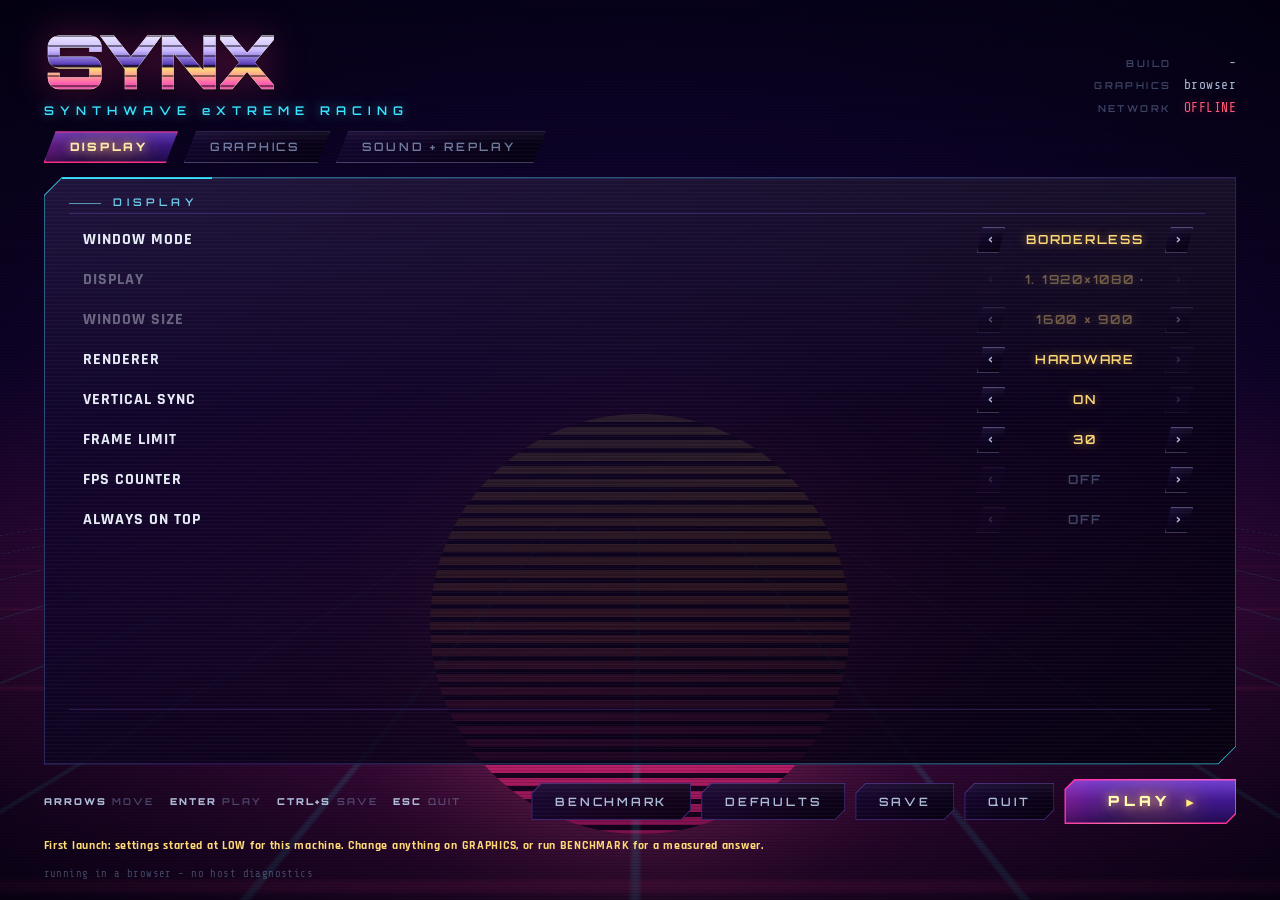
==== commit afd0a2bd: "Add production guard script to prevent browser interactions in the game." ====
--- a/web/launcher.html
+++ b/web/launcher.html
@@ -10,10 +10,10 @@
      tokens it needs are duplicated at the top of launcher.css, deliberately
      and with a note saying so.
 
-     THE TYPEFACE IS LOCAL. The game installs Orbitron out of the 56 MB asset
-     pack at load, which is the right trade for the game and the wrong one for
-     a launcher that has to be on screen instantly. The two faces are 35 KB
-     between them, so they sit in web/fonts/ and are declared in launcher.css.
+     THE TYPEFACES ARE LOCAL. They are the site's three - Orbitron, Rajdhani
+     and Share Tech Mono, about 190 KB together - and they sit loose in
+     web/fonts/, declared in launcher.css, so a launcher that has to be on
+     screen instantly never waits on the asset pack or the network for them.
      Nothing here NEEDS the network: a desktop game whose settings screen
      needs Google Fonts is a settings screen that does not open on a machine
      with no connection. The one thing that uses it - the network row and the
@@ -72,9 +72,9 @@
 
   <!-- THE UPDATE NOTICE. Hidden unless this build is behind the newest release
        (js/updater.js), and never shown at all without a connection to find
-       that out with. It floats in the top corner rather than taking a band of
-       the screen: a player who does not care can ignore it without anything
-       having moved under the cursor. GET IT opens the SYNX site's download
+       that out with. It sits at the end of the tab row rather than taking a
+       band of the screen: a player who does not care can ignore it without
+       anything having moved under the cursor. GET IT opens the SYNX site's download
        section in a window of its own - see open_site in src-tauri. -->
   <aside id="update" class="synx-cut" hidden role="status" aria-live="polite">
     <div class="up-text">
@@ -135,6 +135,9 @@
   <p id="diag"></p>
 </main>
 
+<!-- The production guard, first: development hooks only in a development
+     session, and no browser menu or keys in a shipped one. See js/guard.js. -->
+<script src="js/guard.js"></script>
 <!-- The rows themselves. Shared with the in-game options screen so the two
      cannot disagree about what a setting is called or what it defaults to. -->
 <script src="js/settings.js"></script>
--- a/web/css/launcher.css
+++ b/web/css/launcher.css
@@ -36,6 +36,38 @@
   font-display: block;
   src: url("../fonts/Orbitron-900.ttf") format("truetype");
 }
+/* The site's other two faces. Orbitron is the display face - names,
+   headlines, kickers, PLAY - Rajdhani is everything that is read: labels,
+   values, hints - and Share Tech Mono is data: versions, sizes, progress.
+   The same files the game ships; see the note in css/style.css. */
+@font-face {
+  font-family: "Rajdhani";
+  font-style: normal;
+  font-weight: 500;
+  font-display: block;
+  src: url("../fonts/Rajdhani-500.ttf") format("truetype");
+}
+@font-face {
+  font-family: "Rajdhani";
+  font-style: normal;
+  font-weight: 600;
+  font-display: block;
+  src: url("../fonts/Rajdhani-600.ttf") format("truetype");
+}
+@font-face {
+  font-family: "Rajdhani";
+  font-style: normal;
+  font-weight: 700;
+  font-display: block;
+  src: url("../fonts/Rajdhani-700.ttf") format("truetype");
+}
+@font-face {
+  font-family: "Share Tech Mono";
+  font-style: normal;
+  font-weight: 400;
+  font-display: block;
+  src: url("../fonts/ShareTechMono-Regular.ttf") format("truetype");
+}
 
 :root {
   --pink: #ff2e88;
@@ -58,7 +90,25 @@
   --t-base: 200ms;
   --t-slow: 420ms;
 
-  --font: "Orbitron", "Segoe UI", system-ui, -apple-system, sans-serif;
+  --font: "Rajdhani", "Segoe UI", system-ui, -apple-system, sans-serif;
+  --font-display: "Orbitron", "Rajdhani", "Segoe UI", system-ui, sans-serif;
+  --font-mono: "Share Tech Mono", ui-monospace, "Cascadia Mono", Consolas, monospace;
+  --gold: #ffd977;
+  --gold-ink: #ffe9a8;
+  /* The selected state, copied from the game's theme block, which is the
+     site's primary button: violet glass lit from inside, a pink edge, a gold
+     hairline along its foot, gold type with light round it. */
+  --sel-rim: linear-gradient(150deg, #ff2e88, rgba(255,95,176,.86) 55%, #ff2e88);
+  --sel-body: linear-gradient(180deg, rgba(90,40,190,.90), rgba(30,10,70,.95));
+  --sel-gloss:
+    linear-gradient(90deg, rgba(255,217,119,0), rgba(255,217,119,.88), rgba(255,217,119,0)) 0 100% / 100% 1px no-repeat,
+    radial-gradient(ellipse 55% 110% at 50% 55%, rgba(255,180,0,.15), rgba(255,180,0,0) 70%),
+    radial-gradient(ellipse 40% 140% at 0% 50%, rgba(255,46,136,.24), rgba(255,46,136,0) 70%),
+    linear-gradient(180deg, rgba(255,255,255,.12), rgba(255,255,255,0) 46%);
+  --sel-ink: 0 0 10px rgba(255,217,119,.75), 0 0 28px rgba(255,180,0,.4);
+  --glass-grad: repeating-linear-gradient(0deg, rgba(255,255,255,.03) 0 1px, transparent 1px 4px),
+    linear-gradient(180deg, rgba(255,255,255,.05), rgba(255,255,255,0) 40%),
+    linear-gradient(150deg, rgba(22,8,52,.93), rgba(10,2,26,.86) 62%, rgba(5,1,16,.92));
   --glass: rgba(10, 2, 26, .82);
   --glass-hi: rgba(19, 6, 44, .92);
   --cut: 14px;
@@ -142,7 +192,7 @@
   position: relative;
   z-index: 1;
   display: grid;
-  grid-template-rows: auto auto minmax(0, 1fr) auto auto;
+  grid-template-rows: auto auto minmax(0, 1fr) auto auto auto;
   gap: clamp(10px, 1.6vh, 18px);
   height: 100%;
   padding: clamp(18px, 3vh, 30px) clamp(22px, 3.4vw, 44px) clamp(14px, 2vh, 22px);
@@ -155,12 +205,32 @@
   from { opacity: 0; transform: translateY(10px); }
   to   { opacity: 1; transform: none; }
 }
+/* EVERY BAND IS PLACED, NOT POURED IN. The rows used to be filled in source
+   order, so the alert band - which is only there when something went wrong -
+   landed in the row meant for the settings panel: it got the panel's
+   flexible height, the panel got pushed into an `auto` row, and since the
+   flexible row had nothing left to give, the band collapsed to a red hairline
+   with its words spilling over the panel underneath. Now each band has its
+   row, and the alert opens one of its own above the panel when it is shown.
+   The update notice shares the tab row, in the space the tabs leave. */
+#head { grid-row: 1; }
+#tabs, #update { grid-row: 2; grid-column: 1; }
+#panel { grid-row: 3; }
+#foot { grid-row: 4; }
+#note { grid-row: 5; }
+#diag { grid-row: 6; }
+#shell:has(> #alert:not([hidden])) { grid-template-rows: auto auto auto minmax(0, 1fr) auto auto auto; }
+#shell:has(> #alert:not([hidden])) #alert { grid-row: 3; }
+#shell:has(> #alert:not([hidden])) #panel { grid-row: 4; }
+#shell:has(> #alert:not([hidden])) #foot { grid-row: 5; }
+#shell:has(> #alert:not([hidden])) #note { grid-row: 6; }
+#shell:has(> #alert:not([hidden])) #diag { grid-row: 7; }
 
 /* ----------------------------------------------------------------- head -- */
 #head { display: flex; align-items: flex-end; justify-content: space-between; gap: 24px; }
 .brand h1 {
   margin: 0;
-  font: 900 clamp(38px, 6.2vw, 74px)/.92 var(--font);
+  font: 900 clamp(38px, 6.2vw, 74px)/.92 var(--font-display);
   letter-spacing: -.045em;
 }
 /* Lifted verbatim from the game's title treatment so the two screens are
@@ -178,10 +248,10 @@
   filter: drop-shadow(0 0 18px rgba(255,46,136,.34)) drop-shadow(0 2px 0 rgba(0,0,0,.8));
 }
 .tag {
-  margin: 8px 0 0;
+  margin: 10px 0 0;
   color: var(--cyan);
-  font: 800 clamp(8px, .95vw, 11px)/1 var(--font);
-  letter-spacing: .34em;
+  font: 600 clamp(9px, .95vw, 12px)/1 var(--font-display);
+  letter-spacing: .5em;
   text-shadow: 0 0 12px rgba(57, 230, 255, .55);
 }
 .build {
@@ -191,8 +261,8 @@
   text-align: right;
   align-items: baseline;
 }
-.build span { color: var(--ink-faint); font: 700 8px/1.5 var(--font); letter-spacing: .18em; }
-.build b { color: var(--ink-body); font: 700 9.5px/1.5 var(--font); letter-spacing: .08em; }
+.build span { color: var(--ink-faint); font: 600 9.5px/1.7 var(--font-display); letter-spacing: .26em; }
+.build b { color: var(--ink-body); font: 13px/1.5 var(--font-mono); letter-spacing: .04em; }
 /* What the connectivity monitor last proved. Faint while it is still asking,
    so "checking" never reads as an answer. */
 #network { transition: color var(--t-base) var(--ease); }
@@ -201,53 +271,57 @@
 #network[data-state="offline"] { color: #ff5a78; text-shadow: 0 0 10px rgba(255, 90, 120, .4); }
 
 /* --------------------------------------------------------------- update --
-   The notice for a build that is behind the newest release. Fixed in the top
-   corner, over the sky and clear of the header's build block, so appearing
-   moves nothing on the screen. Same glass and cut as the panel, lit in the
-   PLAY button's colours: it is the one other thing here worth pressing. */
+   The notice for a build that is behind the newest release. ONE LINE, in the
+   tab row's empty right-hand side, so appearing moves nothing on the screen.
+   It used to be fixed in the top corner, which was clear of the header's
+   build block only while that block's type was small - at the launcher's
+   minimum height the two were drawn on top of each other. Same glass and cut
+   as the panel with the accent in pink, and GET IT is lit the way PLAY is:
+   it is the one other thing here worth pressing. Above the tab strip, which
+   spans the row, so the strip cannot take its clicks. */
 #update {
-  position: fixed;
-  /* Slim, and high in the corner: the header's build block starts about
-     fifty pixels down, and the notice has to clear it with room to spare. */
-  top: 9px;
-  right: 16px;
-  z-index: 5;
+  justify-self: end;
+  align-self: center;
+  z-index: 2;
   display: flex;
   align-items: center;
-  gap: 10px;
-  padding: 5px 6px 5px 14px;
+  gap: 12px;
+  padding: 5px 6px 5px 18px;
   --cut: 10px;
-  --edge: rgba(255, 46, 136, .65);
-  box-shadow: 0 0 26px rgba(255, 46, 136, .22);
+  --edge: var(--pink);
   animation: update-in var(--t-slow) var(--ease-out) both;
 }
 #update[hidden] { display: none; }
 @keyframes update-in {
-  from { opacity: 0; transform: translateY(-8px); }
+  from { opacity: 0; transform: translateX(10px); }
   to   { opacity: 1; transform: none; }
 }
-.up-text { display: grid; gap: 3px; position: relative; z-index: 1; }
+.up-text { display: flex; align-items: baseline; gap: 14px; position: relative; z-index: 1; }
 .up-text b {
-  color: var(--pink);
-  font: 900 8.5px/1 var(--font);
-  letter-spacing: .24em;
+  color: #ff5aa8;
+  font: 600 10.5px/1 var(--font-display);
+  letter-spacing: .26em;
   text-shadow: 0 0 10px rgba(255, 46, 136, .55);
 }
-.up-text span { display: flex; align-items: center; gap: 7px; color: var(--ink-mute); font: 700 9.5px/1 var(--font); letter-spacing: .08em; }
+.up-text span { display: flex; align-items: baseline; gap: 7px; color: var(--ink-mute); font: 13px/1 var(--font-mono); letter-spacing: .02em; }
 .up-text i { font-style: normal; }
-.up-text i + em + i { color: var(--ink-key); }
-.up-text em { color: var(--amber); font-style: normal; font-size: 9px; }
+.up-text i + em + i { color: var(--gold); }
+.up-text em { color: var(--ink-faint); font-style: normal; font-size: 11px; }
 #update .ui-btn {
   position: relative;
   z-index: 1;
-  padding: 7px 12px;
-  font-size: 8.5px;
+  padding: 8px 18px;
+  font-size: 12.5px;
   --cut: 8px;
-  --edge: var(--amber);
-  background: linear-gradient(120deg, rgba(255, 46, 136, .30), rgba(139, 92, 246, .22));
-  color: var(--ink-key);
-}
-#update .ui-btn:hover, #update .ui-btn:focus-visible { background: linear-gradient(120deg, rgba(255, 46, 136, .46), rgba(139, 92, 246, .32)); }
+  --rim: var(--sel-rim);
+  --ring: 1.5px;
+  background: var(--sel-gloss), var(--sel-body);
+  color: var(--gold-ink);
+  font: 900 11px/1 var(--font-display);
+  letter-spacing: .24em;
+  text-shadow: var(--sel-ink);
+}
+#update .ui-btn:hover, #update .ui-btn:focus-visible { filter: brightness(1.12) saturate(1.06); }
 .up-x {
   position: relative;
   z-index: 1;
@@ -272,20 +346,23 @@
 .tab {
   appearance: none;
   border: 0;
-  padding: 10px 18px;
-  background: rgba(10, 14, 30, .5);
+  padding: 10px 30px 10px 26px;
+  background: var(--glass-grad);
+  box-shadow: inset 0 0 0 1px rgba(200,190,255,.28);
   color: var(--ink-mute);
-  font: 900 9.5px/1 var(--font);
-  letter-spacing: .18em;
+  font: 600 11.5px/1 var(--font-display);
+  letter-spacing: .24em;
   cursor: pointer;
-  clip-path: polygon(9px 0, 100% 0, 100% 100%, 0 100%, 0 9px);
+  clip-path: polygon(12px 0, 100% 0, calc(100% - 12px) 100%, 0 100%);
   transition: color var(--t-fast) var(--ease), background var(--t-fast) var(--ease);
 }
-.tab:hover { color: var(--ink-body); background: rgba(57, 230, 255, .08); }
+.tab:hover { color: var(--ink-key); box-shadow: inset 0 0 0 1px rgba(255,46,136,.55); }
 .tab[aria-selected="true"] {
-  color: #0a0018;
-  background: linear-gradient(180deg, var(--cyan), #12b6d8);
-  text-shadow: none;
+  color: var(--gold-ink);
+  font-weight: 900;
+  background: var(--sel-gloss), var(--sel-body);
+  box-shadow: inset 0 0 0 1.5px rgba(255,46,136,.95);
+  text-shadow: var(--sel-ink);
 }
 .tab:focus-visible { outline: 2px solid var(--amber); outline-offset: 2px; }
 
@@ -293,8 +370,8 @@
 .synx-cut {
   position: relative;
   background:
-    repeating-linear-gradient(0deg, rgba(255,255,255,.030) 0 1px, transparent 1px 4px),
-    linear-gradient(150deg, var(--glass-hi), var(--glass) 62%);
+    linear-gradient(var(--edge, var(--cyan)), var(--edge, var(--cyan))) var(--cut) 0 / min(22%, 150px) 2px no-repeat,
+    var(--glass-grad);
   clip-path: polygon(var(--cut) 0, 100% 0, 100% calc(100% - var(--cut)), calc(100% - var(--cut)) 100%, 0 100%, 0 var(--cut));
 }
 /* THE EDGE FOLLOWS THE CUT. It was a rectangular one-pixel ring - a mask of
@@ -310,9 +387,9 @@
   inset: 0;
   z-index: 0;
   pointer-events: none;
-  --w: 1px;
+  --w: var(--ring, 1px);
   --d: calc(var(--cut) + var(--w) * .414);
-  background: linear-gradient(150deg, var(--edge, var(--cyan)), rgba(139,92,246,.42) 55%, var(--edge, var(--cyan)));
+  background: var(--rim, linear-gradient(150deg, var(--edge, var(--cyan)), rgba(139,92,246,.48) 55%, var(--edge, var(--cyan))));
   clip-path: polygon(evenodd,
     var(--cut) 0, 100% 0, 100% calc(100% - var(--cut)), calc(100% - var(--cut)) 100%, 0 100%, 0 var(--cut), var(--cut) 0,
     var(--d) var(--w), var(--w) var(--d), var(--w) calc(100% - var(--w)),
@@ -348,9 +425,19 @@
   margin: 14px 0 6px;
   padding-bottom: 5px;
   border-bottom: 1px solid rgba(139, 92, 246, .28);
-  color: var(--cyan);
-  font: 800 8.5px/1 var(--font);
-  letter-spacing: .26em;
+  color: rgba(120, 225, 255, .9);
+  font: 600 10.5px/1 var(--font-display);
+  letter-spacing: .42em;
+}
+.grp::before {
+  content: "";
+  display: inline-block;
+  width: 32px;
+  height: 1px;
+  margin: 0 12px 0 0;
+  vertical-align: middle;
+  background: currentColor;
+  opacity: .7;
 }
 .grp:first-child { margin-top: 0; }
 
@@ -363,7 +450,7 @@
   width: 100%;
   /* Tight, because the graphics page is twelve rows and a launcher that
      scrolls to reach the preset is a launcher that hides it. */
-  padding: 8px 12px;
+  padding: 7px 12px;
   border: 0;
   background: transparent;
   color: inherit;
@@ -373,13 +460,20 @@
   border-left: 2px solid transparent;
   transition: background var(--t-fast) var(--ease), border-color var(--t-fast) var(--ease);
 }
-.row:hover, .row.on {
-  background: linear-gradient(90deg, rgba(57, 230, 255, .10), transparent 72%);
-  border-left-color: var(--cyan);
-}
-.row:focus-visible { outline: 0; background: linear-gradient(90deg, rgba(255,180,0,.12), transparent 72%); border-left-color: var(--amber); }
-.row .lbl { display: block; color: var(--ink-key); font: 700 11px/1.25 var(--font); letter-spacing: .12em; }
-.row .sub { display: block; margin-top: 4px; color: var(--ink-faint); font: 500 9px/1.35 var(--font); letter-spacing: .04em; }
+/* The lit row, as the game's settings screen draws it: violet at the label
+   end dying away before the value, pink light at the edge, a gloss across
+   the top, gold on the edge. */
+.row:hover, .row.on, .row:focus-visible {
+  outline: 0;
+  background:
+    linear-gradient(180deg, rgba(255,255,255,.10), rgba(255,255,255,0) 46%),
+    radial-gradient(ellipse 28% 150% at 0% 50%, rgba(255,46,136,.26), rgba(255,46,136,0) 70%),
+    linear-gradient(90deg, rgba(98,46,206,.62), rgba(70,30,170,.28) 34%, rgba(46,18,120,.08) 70%, transparent);
+  border-left-color: var(--gold);
+}
+.row .lbl { display: block; color: var(--ink-key); font: 700 16px/1.2 var(--font); letter-spacing: .06em; }
+.row:hover .lbl, .row.on .lbl, .row:focus-visible .lbl { color: var(--gold-ink); text-shadow: var(--sel-ink); }
+.row .sub { display: block; margin-top: 3px; color: var(--ink-faint); font: 600 11.5px/1.35 var(--font); letter-spacing: .02em; }
 
 /* The value, and the two arrows that change it. The arrows are real buttons
    rather than decoration on a click-anywhere row: a value with two directions
@@ -388,26 +482,27 @@
 .val { display: flex; align-items: center; gap: 4px; }
 .val button {
   appearance: none;
-  width: 26px;
+  width: 28px;
   height: 26px;
   border: 0;
-  background: rgba(139, 92, 246, .16);
+  background: var(--glass-grad);
+  box-shadow: inset 0 0 0 1px rgba(200,190,255,.32);
   color: var(--ink-body);
-  font: 700 12px/1 var(--font);
+  font: 700 17px/1 var(--font);
   cursor: pointer;
-  border-radius: 3px;
+  clip-path: polygon(6px 0, 100% 0, calc(100% - 6px) 100%, 0 100%);
   transition: background var(--t-fast) var(--ease), color var(--t-fast) var(--ease);
 }
-.val button:hover { background: var(--cyan); color: #06121a; }
+.val button:hover { background: var(--sel-gloss), var(--sel-body); box-shadow: inset 0 0 0 1px rgba(255,46,136,.9); color: var(--gold-ink); }
 .val button:disabled { opacity: .22; cursor: default; background: rgba(139,92,246,.10); }
 .val button:focus-visible { outline: 2px solid var(--amber); outline-offset: 1px; }
 .val .txt {
   min-width: 152px;
   text-align: center;
-  color: var(--amber);
-  font: 900 11px/1 var(--font);
-  letter-spacing: .1em;
-  text-shadow: 0 0 14px rgba(255, 180, 0, .40);
+  color: var(--gold);
+  font: 600 12.5px/1 var(--font-display);
+  letter-spacing: .14em;
+  text-shadow: 0 0 10px rgba(255, 217, 119, .45), 0 0 24px rgba(255, 180, 0, .18);
 }
 .row.is-off .val .txt { color: var(--ink-faint); text-shadow: none; }
 
@@ -423,16 +518,16 @@
   padding-top: 11px;
   border-top: 1px solid rgba(139, 92, 246, .24);
   min-height: 2.9em;
-  color: var(--ink-mute);
-  font: 500 10px/1.5 var(--font);
-  letter-spacing: .03em;
+  color: var(--ink-body);
+  font: 600 12.5px/1.45 var(--font);
+  letter-spacing: .01em;
 }
 
 /* ---------------------------------------------------------------- foot --- */
 #foot { display: flex; align-items: center; justify-content: space-between; gap: 20px; flex-wrap: wrap; }
 /* The footer legend. A line of keys, not a control - see launcher.html. */
-#legend { margin: 0; color: var(--ink-faint); font: 700 8.5px/1.5 var(--font); letter-spacing: .16em; }
-#legend b { color: var(--ink-mute); font-weight: 900; }
+#legend { margin: 0; color: var(--ink-faint); font: 600 9.5px/1.6 var(--font-display); letter-spacing: .22em; }
+#legend b { color: var(--ink-body); font-weight: 700; }
 
 .acts { display: flex; gap: 10px; align-items: center; }
 .ui-btn {
@@ -443,20 +538,22 @@
   --edge: rgba(139, 92, 246, .5);
   /* Near-opaque glass. At .55 the sun's bands ran straight through BENCHMARK
      and DEFAULTS in hot pink, so the row read as stripes with words on them. */
-  background: rgba(10, 8, 26, .84);
+  background: var(--glass-grad);
   -webkit-backdrop-filter: blur(6px);
   backdrop-filter: blur(6px);
   color: var(--ink-body);
-  font: 900 10px/1 var(--font);
-  letter-spacing: .18em;
+  font: 600 11.5px/1 var(--font-display);
+  letter-spacing: .24em;
   cursor: pointer;
   transition: color var(--t-fast) var(--ease), background var(--t-fast) var(--ease), box-shadow var(--t-fast) var(--ease);
 }
+/* Every button lights the same way the game's do: it BECOMES the bar. */
 .ui-btn:hover, .ui-btn:focus-visible {
-  --edge: var(--cyan);
-  background: rgba(57, 230, 255, .10);
-  color: var(--ink-key);
-  box-shadow: 0 0 22px rgba(57, 230, 255, .18);
+  --rim: var(--sel-rim);
+  --ring: 1.5px;
+  background: var(--sel-gloss), var(--sel-body);
+  color: var(--gold-ink);
+  text-shadow: var(--sel-ink);
   outline: none;
 }
 /* PLAY is the only thing on this screen anyone came here to press. */
@@ -465,16 +562,19 @@
   display: inline-flex;
   align-items: center;
   gap: 12px;
-  padding: 15px 40px;
-  background: linear-gradient(120deg, rgba(255, 46, 136, .26), rgba(139, 92, 246, .20));
-  color: var(--ink-key);
-}
-.ui-btn.primary b { font: 900 13px/1 var(--font); letter-spacing: .24em; }
-.ui-btn.primary span { color: var(--amber); font-size: 14px; transition: transform var(--t-fast) var(--ease); }
+  padding: 15px 44px;
+  /* Always lit: it is the one thing here anybody came to press. The site's
+     PLAY, exactly: violet, the pink edge, gold type with light round it. */
+  --rim: var(--sel-rim);
+  --ring: 1.5px;
+  background: var(--sel-gloss), var(--sel-body);
+  color: var(--gold-ink);
+  text-shadow: var(--sel-ink);
+}
+.ui-btn.primary b { font: 900 14px/1 var(--font-display); letter-spacing: .3em; }
+.ui-btn.primary span { color: var(--gold); font-size: 15px; transition: transform var(--t-fast) var(--ease); }
 .ui-btn.primary:hover, .ui-btn.primary:focus-visible {
-  --edge: var(--amber);
-  background: linear-gradient(120deg, rgba(255, 46, 136, .42), rgba(139, 92, 246, .30));
-  box-shadow: 0 0 34px rgba(255, 46, 136, .34);
+  filter: brightness(1.1) saturate(1.08);
 }
 /* The arrow moves, not the button: a control that jumps under the cursor is a
    control that gets mis-clicked. */
@@ -484,15 +584,31 @@
 #note {
   margin: 0;
   min-height: 1.2em;
-  color: var(--amber);
-  font: 700 8.5px/1.3 var(--font);
-  letter-spacing: .12em;
+  color: var(--gold);
+  font: 700 12px/1.3 var(--font);
+  letter-spacing: .06em;
 }
 #note.err { color: #ff5a78; }
 
 @media (max-width: 940px) {
   .build { display: none; }
   .val .txt { min-width: 116px; }
+}
+/* THE FOOTER IS ONE LINE OR IT COSTS THE LIST A ROW. Under about a thousand
+   pixels the key legend and five buttons no longer fit side by side, and a
+   wrapped footer takes its height out of the settings above it - at the
+   window's minimum size that left one row of them showing. The legend is the
+   part that can go: every key in it is also on a button or in the hint. */
+@media (max-width: 1060px) {
+  #legend { display: none; }
+  #foot { justify-content: flex-end; }
+}
+/* ...and on a short window the bands above the list give it what they can. */
+@media (max-height: 640px) {
+  #alert { padding: 8px 14px; }
+  #alert p { margin: 4px 0 6px; }
+  .alert-acts .ui-btn { padding: 6px 14px; }
+  #hint { min-height: 0; margin-top: 6px; padding-top: 6px; }
 }
 
 /* --------------------------------------------------------------- alert ----
@@ -513,15 +629,15 @@
 .alert-head { display: flex; align-items: baseline; justify-content: space-between; gap: 16px; }
 .alert-head b {
   color: #ff8ba0;
-  font: 900 10px/1.3 var(--font);
-  letter-spacing: .18em;
+  font: 700 12.5px/1.3 var(--font);
+  letter-spacing: .16em;
 }
 /* The path is the single most useful thing on this band, so it is selectable
    even though nothing else on the screen is - a player asked for their log is
    a player who needs to copy where it is. */
 #alertPath {
   color: var(--ink-mute);
-  font: 500 9px/1.3 var(--font);
+  font: 11px/1.3 var(--font-mono);
   user-select: text;
   -webkit-user-select: text;
   cursor: text;
@@ -531,10 +647,10 @@
 #alert p {
   margin: 8px 0 10px;
   color: var(--ink-body);
-  font: 500 10px/1.5 var(--font);
+  font: 600 12.5px/1.5 var(--font);
 }
 .alert-acts { display: flex; gap: 8px; }
-.alert-acts .ui-btn { padding: 8px 16px; font-size: 8.5px; --edge: rgba(255, 90, 120, .6); }
+.alert-acts .ui-btn { padding: 8px 18px; font-size: 12px; --edge: rgba(255, 90, 120, .6); }
 
 /* The one-line machine summary under the footer. Always present, because it
    costs a line and it is the first question anyone asks about a bug report. */
@@ -542,8 +658,8 @@
   margin: 0;
   min-height: 1.1em;
   color: var(--ink-faint);
-  font: 500 8px/1.3 var(--font);
-  letter-spacing: .06em;
+  font: 10.5px/1.3 var(--font-mono);
+  letter-spacing: .04em;
   user-select: text;
   -webkit-user-select: text;
 }
@@ -601,6 +717,7 @@
 .boot-name {
   font-size: clamp(30px, 6vw, 52px);
   font-weight: 900;
+  font-family: var(--font-display);
   letter-spacing: .3em;
   /* The indent cancels the trailing letter-space, or a letter-spaced word
      sits visibly off-centre by half a space. */
@@ -617,11 +734,13 @@
 }
 
 .boot-sub {
-  font-size: 10px;
-  font-weight: 700;
-  letter-spacing: .42em;
-  text-indent: .42em;
-  color: rgba(150, 180, 222, .55);
+  font-family: var(--font-display);
+  font-size: 10.5px;
+  font-weight: 600;
+  letter-spacing: .56em;
+  text-indent: .56em;
+  color: rgba(186, 214, 242, .72);
+  text-shadow: 0 0 18px rgba(57, 230, 255, .45);
 }
 
 /* An indeterminate sweep, not a percentage. Nothing here knows how long the
@@ -633,13 +752,14 @@
   height: 2px;
   margin-top: 6px;
   overflow: hidden;
-  background: rgba(139, 92, 246, .18);
+  background: rgba(122, 158, 210, .16);
 }
 .boot-bar i {
   position: absolute;
   inset: 0 auto 0 0;
   width: 38%;
-  background: linear-gradient(90deg, transparent, #39e6ff, #ff2e88, transparent);
+  background: linear-gradient(90deg, rgba(57,230,255,0), #39e6ff 25%, #b46cff 60%, #ff2e88 85%, rgba(255,46,136,0));
+  box-shadow: 0 0 12px rgba(57, 230, 255, .6);
   animation: bootSweep 1.4s ease-in-out infinite;
 }
 @keyframes bootSweep {
@@ -650,11 +770,12 @@
 .boot-line {
   margin: 0;
   min-height: 1.2em;
-  font-size: 9px;
+  font-family: var(--font-display);
+  font-size: 9.5px;
   font-weight: 600;
-  letter-spacing: .28em;
-  text-indent: .28em;
-  color: rgba(150, 180, 222, .38);
+  letter-spacing: .24em;
+  text-indent: .24em;
+  color: rgba(130, 160, 196, .5);
 }
 
 @media (prefers-reduced-motion: reduce) {
